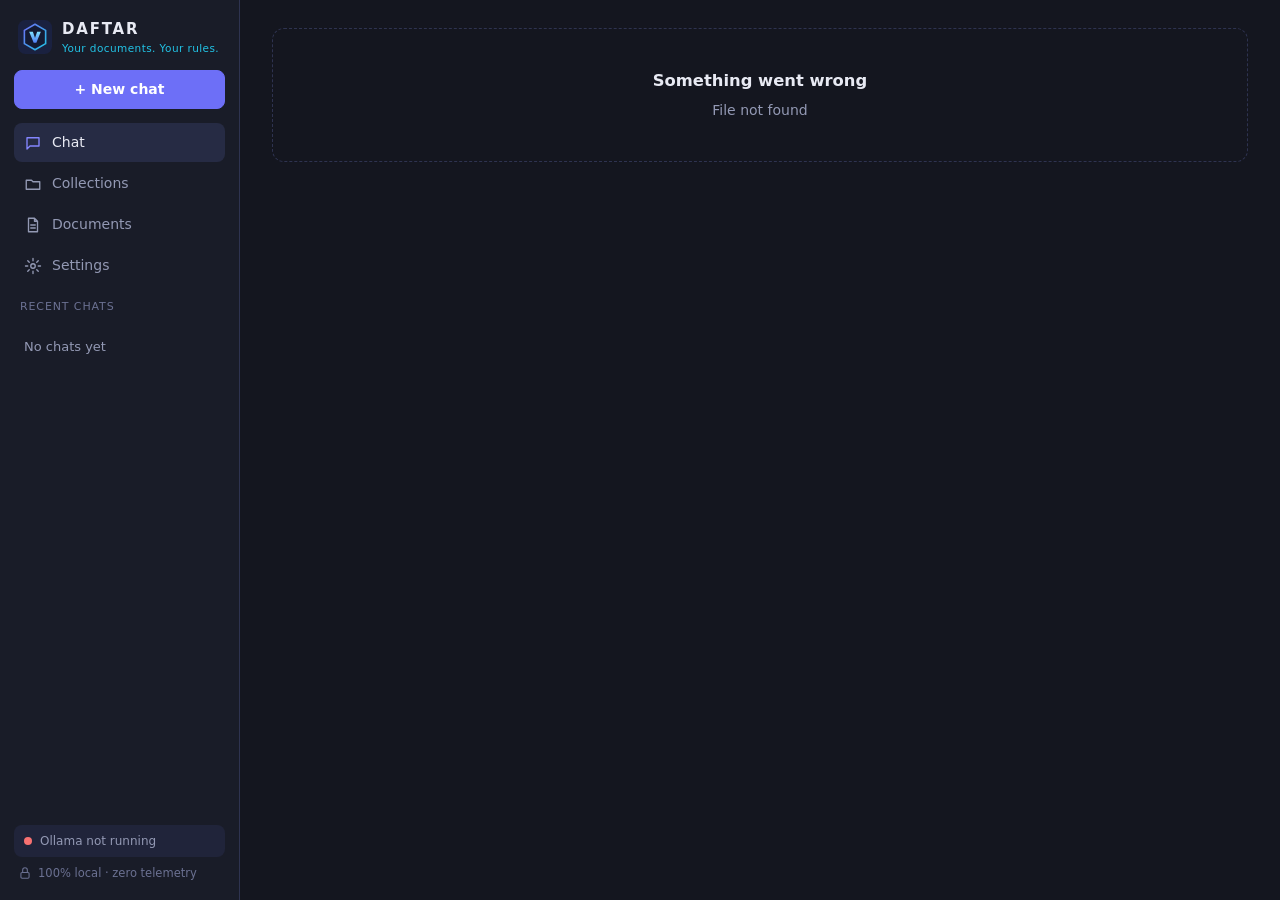
==== daftar/static/index.html @ f5527753 "Daftar: private offline document chat (local RAG over Ollama) FastAPI on loopback + vanilla-JS UI in" ====
<!doctype html>
<html lang="en">
<head>
  <meta charset="utf-8">
  <meta name="viewport" content="width=device-width, initial-scale=1">
  <title>Daftar</title>
  <link rel="icon" href="logo.svg">
  <link rel="stylesheet" href="app.css">
</head>
<body>
<div class="app">
  <aside class="side">
    <div class="brand">
      <img src="logo.svg" alt="" width="34" height="34">
      <div><div class="brand-name">DAFTAR</div><div class="brand-tag">Your documents. Your rules.</div></div>
    </div>
    <button class="btn primary block" id="newChat">+ New chat</button>
    <nav class="nav">
      <button data-view="chat"><svg viewBox="0 0 24 24"><path d="M4 5h16v11H8l-4 4z"/></svg>Chat</button>
      <button data-view="collections"><svg viewBox="0 0 24 24"><path d="M3 7h7l2 2h9v10H3z"/></svg>Collections</button>
      <button data-view="documents"><svg viewBox="0 0 24 24"><path d="M6 3h8l4 4v14H6zM14 3v4h4M9 12h6M9 16h6"/></svg>Documents</button>
      <button data-view="settings"><svg viewBox="0 0 24 24"><circle cx="12" cy="12" r="3"/><path d="M12 2v3M12 19v3M2 12h3M19 12h3M5 5l2 2M17 17l2 2M5 19l2-2M17 7l2-2"/></svg>Settings</button>
    </nav>
    <div class="side-label">Recent chats</div>
    <div class="chat-list" id="chatList"></div>
    <div class="side-foot">
      <div id="statusPill" class="pill">Checking Ollama…</div>
      <div class="privacy"><svg viewBox="0 0 24 24"><rect x="5" y="11" width="14" height="10" rx="2"/><path d="M8 11V7a4 4 0 0 1 8 0v4"/></svg>100% local · zero telemetry</div>
    </div>
  </aside>
  <main id="main"></main>
</div>
<div id="modal" class="modal" hidden><div class="modal-box" id="modalBox"></div></div>
<div id="toast" class="toast" hidden></div>
<input type="file" id="filePick" multiple accept=".pdf,.docx,.txt,.md,.csv" hidden>
<script src="app.js"></script>
</body>
</html>
---- daftar/static/app.css ----
:root {
  --bg: #14161f; --panel: #191c28; --card: #20243a; --card-2: #262b44; --line: #2e3350;
  --text: #e8eaf3; --muted: #9399b4; --faint: #6b7192;
  --accent: #6d6ff7; --accent-hi: #8486ff; --cyan: #22c3e6;
  --ok: #34d399; --warn: #fbbf24; --err: #f87171;
  --radius: 12px;
  color-scheme: dark;
}
* { box-sizing: border-box; }
html, body { height: 100%; margin: 0; }
body { background: var(--bg); color: var(--text); font: 14px/1.5 system-ui, -apple-system, "Segoe UI", Roboto, Ubuntu, sans-serif; }
button, input, select, textarea { font: inherit; color: inherit; }
svg { width: 18px; height: 18px; fill: none; stroke: currentColor; stroke-width: 1.8; stroke-linecap: round; stroke-linejoin: round; flex: none; }
[hidden] { display: none !important; }
a { color: var(--cyan); }

.app { display: grid; grid-template-columns: 240px 1fr; height: 100vh; }

/* sidebar */
.side { background: var(--panel); border-right: 1px solid var(--line); display: flex; flex-direction: column; padding: 18px 14px; gap: 14px; min-height: 0; }
.brand { display: flex; align-items: center; gap: 10px; padding: 0 4px; }
.brand-name { font-weight: 800; letter-spacing: .12em; font-size: 15px; }
.brand-tag { font-size: 10.5px; color: var(--cyan); letter-spacing: .04em; }
.nav { display: flex; flex-direction: column; gap: 2px; }
.nav button { display: flex; align-items: center; gap: 10px; padding: 9px 10px; border: 0; background: none; border-radius: 8px; color: var(--muted); cursor: pointer; text-align: left; }
.nav button:hover { background: var(--card); color: var(--text); }
.nav button.on { background: var(--card-2); color: var(--text); }
.nav button.on svg { color: var(--accent-hi); }
.side-label { font-size: 11px; text-transform: uppercase; letter-spacing: .08em; color: var(--faint); padding: 0 6px; }
.chat-list { flex: 1; overflow-y: auto; display: flex; flex-direction: column; gap: 2px; min-height: 0; }
.chat-item { display: flex; align-items: center; gap: 6px; padding: 7px 10px; border-radius: 8px; color: var(--muted); cursor: pointer; font-size: 13px; }
.chat-item span { flex: 1; overflow: hidden; white-space: nowrap; text-overflow: ellipsis; }
.chat-item:hover, .chat-item.on { background: var(--card); color: var(--text); }
.chat-item .x { visibility: hidden; border: 0; background: none; color: var(--faint); cursor: pointer; padding: 0 2px; }
.chat-item:hover .x { visibility: visible; }
.side-foot { display: flex; flex-direction: column; gap: 8px; }
.privacy { display: flex; align-items: center; gap: 6px; font-size: 11.5px; color: var(--faint); padding: 0 4px; }
.privacy svg { width: 14px; height: 14px; }
.pill { font-size: 12px; padding: 7px 10px; border-radius: 8px; background: var(--card); color: var(--muted); display: flex; align-items: center; gap: 8px; }
.dot { width: 8px; height: 8px; border-radius: 50%; background: var(--faint); flex: none; }
.dot.ok { background: var(--ok); } .dot.warn { background: var(--warn); } .dot.err { background: var(--err); }

/* main */
main { overflow-y: auto; min-width: 0; }
.page { padding: 28px 32px 40px; max-width: 1200px; }
.head { display: flex; align-items: flex-start; justify-content: space-between; gap: 16px; margin-bottom: 22px; flex-wrap: wrap; }
.head h1 { margin: 0; font-size: 22px; }
.head p { margin: 2px 0 0; color: var(--muted); }
.head .actions { display: flex; gap: 8px; align-items: center; flex-wrap: wrap; }

.btn { border: 1px solid var(--line); background: var(--card); padding: 8px 14px; border-radius: 8px; cursor: pointer; display: inline-flex; align-items: center; gap: 6px; white-space: nowrap; }
a.btn { text-decoration: none; color: var(--text); }
.btn:hover { border-color: var(--accent); }
.btn.primary { background: var(--accent); border-color: var(--accent); color: #fff; font-weight: 600; }
.btn.primary:hover { background: var(--accent-hi); }
.btn.danger:hover { border-color: var(--err); color: var(--err); }
.btn.small { padding: 4px 10px; font-size: 12.5px; }
.btn.block { width: 100%; justify-content: center; }
.btn:disabled { opacity: .5; cursor: default; }

.stats { display: grid; grid-template-columns: repeat(auto-fit, minmax(170px, 1fr)); gap: 12px; margin-bottom: 22px; }
.stat { background: var(--card); border: 1px solid var(--line); border-radius: var(--radius); padding: 14px 16px; }
.stat .k { font-size: 12px; color: var(--muted); }
.stat .v { font-size: 24px; font-weight: 700; margin-top: 2px; }

.grid { display: grid; grid-template-columns: repeat(auto-fill, minmax(260px, 1fr)); gap: 14px; }
.card { background: var(--card); border: 1px solid var(--line); border-radius: var(--radius); padding: 16px; display: flex; flex-direction: column; gap: 10px; min-width: 0; }
.card.click { cursor: pointer; } .card.click:hover { border-color: var(--accent); }
.card-top { display: flex; align-items: center; gap: 10px; min-width: 0; }
.icon-box { width: 36px; height: 36px; border-radius: 9px; background: var(--card-2); display: grid; place-items: center; color: var(--accent-hi); flex: none; font-size: 10px; font-weight: 800; letter-spacing: .04em; }
.card h3 { margin: 0; font-size: 15px; overflow: hidden; text-overflow: ellipsis; white-space: nowrap; }
.card .sub { color: var(--muted); font-size: 12.5px; }
.meta { display: flex; gap: 14px; color: var(--muted); font-size: 12.5px; flex-wrap: wrap; }
.meta b { color: var(--text); font-weight: 600; }
.card .row { display: flex; gap: 6px; flex-wrap: wrap; margin-top: auto; }
.badge { font-size: 11px; padding: 2px 8px; border-radius: 99px; background: var(--card-2); color: var(--muted); }
.badge.ok { color: var(--ok); } .badge.warn { color: var(--warn); } .badge.err { color: var(--err); }
.empty { border: 1px dashed var(--line); border-radius: var(--radius); padding: 40px 20px; text-align: center; color: var(--muted); }
.empty h3 { color: var(--text); margin: 0 0 6px; }

.drop { border: 1.5px dashed var(--line); border-radius: var(--radius); padding: 22px; text-align: center; color: var(--muted); margin-bottom: 22px; cursor: pointer; }
.drop.over, .drop:hover { border-color: var(--accent); color: var(--text); background: rgba(109,111,247,.06); }

.field { display: flex; flex-direction: column; gap: 5px; margin-bottom: 14px; }
.field label { font-size: 12.5px; color: var(--muted); }
.field .hint { font-size: 12px; color: var(--faint); }
input[type=text], input[type=number], select, textarea { background: var(--bg); border: 1px solid var(--line); border-radius: 8px; padding: 8px 10px; outline: none; }
input:focus, select:focus, textarea:focus { border-color: var(--accent); }
select { cursor: pointer; }

.panel { background: var(--card); border: 1px solid var(--line); border-radius: var(--radius); padding: 18px 20px; margin-bottom: 16px; }
.panel h2 { margin: 0 0 12px; font-size: 13px; text-transform: uppercase; letter-spacing: .08em; color: var(--accent-hi); }
.panel ul { margin: 0; padding-left: 18px; color: var(--muted); }
.panel li b { color: var(--text); }
.cols { display: grid; grid-template-columns: repeat(auto-fit, minmax(300px, 1fr)); gap: 16px; }
pre.cmd { background: var(--bg); border: 1px solid var(--line); border-radius: 8px; padding: 10px 12px; overflow-x: auto; font-size: 12.5px; margin: 8px 0 0; }

/* chat */
.chat { display: flex; flex-direction: column; height: 100vh; }
.chat-head { display: flex; align-items: center; gap: 12px; padding: 14px 24px; border-bottom: 1px solid var(--line); flex-wrap: wrap; }
.chat-head h2 { margin: 0; font-size: 16px; flex: 1; min-width: 120px; overflow: hidden; text-overflow: ellipsis; white-space: nowrap; }
.msgs { flex: 1; overflow-y: auto; padding: 24px; display: flex; flex-direction: column; gap: 18px; }
.msg { max-width: 820px; width: 100%; margin: 0 auto; display: flex; flex-direction: column; }
.msg.user .bubble { align-self: flex-end; background: var(--accent); color: #fff; border-radius: 14px 14px 4px 14px; padding: 10px 14px; max-width: 80%; white-space: pre-wrap; }
.msg.assistant .bubble { background: var(--card); border: 1px solid var(--line); border-radius: 4px 14px 14px 14px; padding: 14px 16px; }
.bubble p { margin: 0 0 10px; } .bubble p:last-child { margin-bottom: 0; }
.bubble ul, .bubble ol { margin: 0 0 10px; padding-left: 20px; }
.bubble h4 { margin: 12px 0 6px; }
.bubble pre { background: var(--bg); padding: 10px; border-radius: 8px; overflow-x: auto; }
.bubble code { background: var(--bg); padding: 1px 5px; border-radius: 4px; font-size: 12.5px; }
.cite { border: 0; background: rgba(34,195,230,.15); color: var(--cyan); font-size: 11px; font-weight: 700; border-radius: 5px; padding: 0 5px; margin: 0 1px; cursor: pointer; vertical-align: 1px; }
.msg-foot { display: flex; gap: 8px; align-items: center; margin-top: 8px; color: var(--faint); font-size: 12px; flex-wrap: wrap; }
.sources { margin-top: 8px; display: flex; flex-direction: column; gap: 6px; }
.src { background: var(--panel); border: 1px solid var(--line); border-radius: 8px; padding: 8px 10px; font-size: 12.5px; }
.src summary { cursor: pointer; color: var(--muted); list-style: none; display: flex; gap: 8px; align-items: center; }
.src summary::-webkit-details-marker { display: none; }
.src summary .n { color: var(--cyan); font-weight: 700; }
.src.flash { border-color: var(--cyan); }
.src .snip { margin-top: 8px; color: var(--muted); white-space: pre-wrap; max-height: 220px; overflow-y: auto; }
.cursor::after { content: "▍"; color: var(--accent-hi); animation: blink 1s steps(2) infinite; }
@keyframes blink { 50% { opacity: 0; } }
.err-text { color: var(--err); }

.composer { padding: 14px 24px 20px; border-top: 1px solid var(--line); }
.composer form { max-width: 820px; margin: 0 auto; display: flex; gap: 10px; align-items: flex-end; background: var(--card); border: 1px solid var(--line); border-radius: 14px; padding: 8px 8px 8px 14px; }
.composer form:focus-within { border-color: var(--accent); }
.composer textarea { flex: 1; resize: none; border: 0; background: none; padding: 6px 0; max-height: 200px; }
.composer .note { max-width: 820px; margin: 6px auto 0; font-size: 11.5px; color: var(--faint); text-align: center; }
.suggest { display: flex; gap: 8px; flex-wrap: wrap; justify-content: center; margin-top: 16px; }
.hero { margin: auto; text-align: center; max-width: 560px; color: var(--muted); }
.hero img { width: 56px; height: 56px; }
.hero h2 { color: var(--text); margin: 12px 0 6px; }

/* modal + toast */
.modal { position: fixed; inset: 0; background: rgba(5,6,12,.6); display: grid; place-items: center; z-index: 10; padding: 16px; }
.modal-box { background: var(--panel); border: 1px solid var(--line); border-radius: 14px; padding: 22px; width: min(520px, 100%); max-height: 85vh; overflow-y: auto; }
.modal-box.wide { width: min(820px, 100%); }
.modal-box h2 { margin: 0 0 14px; font-size: 18px; }
.modal-actions { display: flex; justify-content: flex-end; gap: 8px; margin-top: 18px; }
.toast { position: fixed; bottom: 20px; right: 20px; background: var(--card-2); border: 1px solid var(--line); padding: 10px 16px; border-radius: 10px; z-index: 20; max-width: 420px; }
.toast.err { border-color: var(--err); }

@media (max-width: 760px) {
  .app { grid-template-columns: 1fr; grid-template-rows: auto 1fr; height: auto; min-height: 100vh; }
  .side { border-right: 0; border-bottom: 1px solid var(--line); }
  .chat-list, .side-label { display: none; }
  .nav { flex-direction: row; flex-wrap: wrap; }
  .page { padding: 20px 16px; }
  .chat { height: auto; min-height: 70vh; }
}
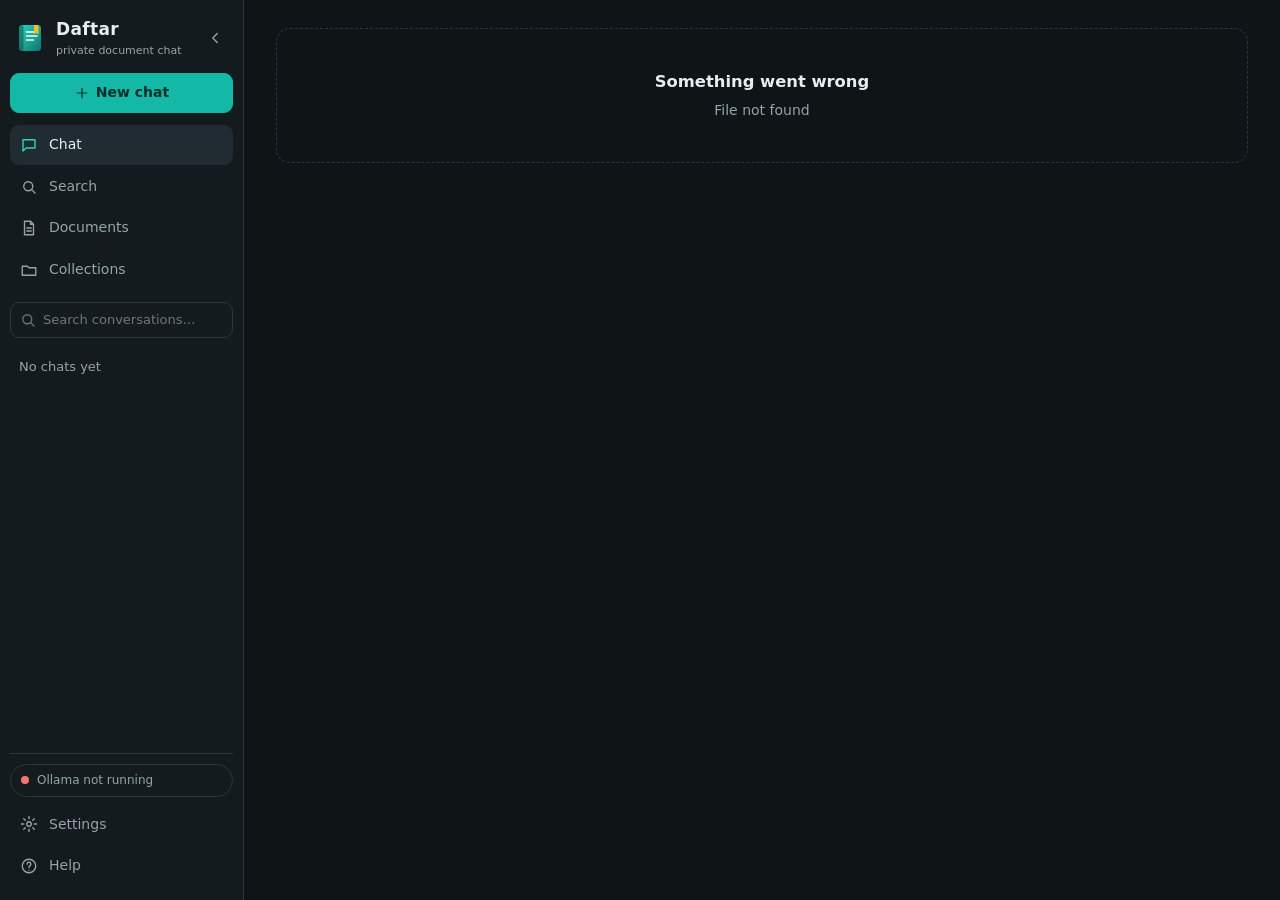
==== commit 50dd4cc4: "Rebrand to Daftar and reach feature parity with the reference product Independent rebuild of the pub" ====
--- a/daftar/static/index.html
+++ b/daftar/static/index.html
@@ -1,5 +1,5 @@
 <!doctype html>
-<html lang="en">
+<html lang="en" data-theme="dark">
 <head>
   <meta charset="utf-8">
   <meta name="viewport" content="width=device-width, initial-scale=1">
@@ -8,31 +8,35 @@
   <link rel="stylesheet" href="app.css">
 </head>
 <body>
-<div class="app">
+<div class="app" id="app">
   <aside class="side">
     <div class="brand">
-      <img src="logo.svg" alt="" width="34" height="34">
-      <div><div class="brand-name">DAFTAR</div><div class="brand-tag">Your documents. Your rules.</div></div>
+      <img src="logo.svg" alt="" width="32" height="32">
+      <div class="brand-text"><div class="brand-name">Daftar</div><div class="brand-tag">private document chat</div></div>
+      <button class="icon-btn collapse" id="collapse" title="Collapse sidebar"><svg viewBox="0 0 24 24"><path d="M15 6l-6 6 6 6"/></svg></button>
     </div>
-    <button class="btn primary block" id="newChat">+ New chat</button>
+    <button class="btn primary block" id="newChat" title="New chat"><svg viewBox="0 0 24 24"><path d="M12 5v14M5 12h14"/></svg><span>New chat</span></button>
     <nav class="nav">
-      <button data-view="chat"><svg viewBox="0 0 24 24"><path d="M4 5h16v11H8l-4 4z"/></svg>Chat</button>
-      <button data-view="collections"><svg viewBox="0 0 24 24"><path d="M3 7h7l2 2h9v10H3z"/></svg>Collections</button>
-      <button data-view="documents"><svg viewBox="0 0 24 24"><path d="M6 3h8l4 4v14H6zM14 3v4h4M9 12h6M9 16h6"/></svg>Documents</button>
-      <button data-view="settings"><svg viewBox="0 0 24 24"><circle cx="12" cy="12" r="3"/><path d="M12 2v3M12 19v3M2 12h3M19 12h3M5 5l2 2M17 17l2 2M5 19l2-2M17 7l2-2"/></svg>Settings</button>
+      <button data-view="chat" title="Chat"><svg viewBox="0 0 24 24"><path d="M4 5h16v11H8l-4 4z"/></svg><span>Chat</span></button>
+      <button data-view="search" title="Search"><svg viewBox="0 0 24 24"><circle cx="11" cy="11" r="6"/><path d="M20 20l-4.5-4.5"/></svg><span>Search</span></button>
+      <button data-view="documents" title="Documents"><svg viewBox="0 0 24 24"><path d="M6 3h8l4 4v14H6zM14 3v4h4M9 12h6M9 16h6"/></svg><span>Documents</span></button>
+      <button data-view="collections" title="Collections"><svg viewBox="0 0 24 24"><path d="M3 7h7l2 2h9v10H3z"/></svg><span>Collections</span></button>
     </nav>
-    <div class="side-label">Recent chats</div>
+    <div class="chat-search"><svg viewBox="0 0 24 24"><circle cx="11" cy="11" r="6"/><path d="M20 20l-4.5-4.5"/></svg><input id="chatSearch" type="search" placeholder="Search conversations…"></div>
     <div class="chat-list" id="chatList"></div>
     <div class="side-foot">
-      <div id="statusPill" class="pill">Checking Ollama…</div>
-      <div class="privacy"><svg viewBox="0 0 24 24"><rect x="5" y="11" width="14" height="10" rx="2"/><path d="M8 11V7a4 4 0 0 1 8 0v4"/></svg>100% local · zero telemetry</div>
+      <div id="statusPill" class="pill" title="">Checking Ollama…</div>
+      <nav class="nav">
+        <button data-view="settings" title="Settings"><svg viewBox="0 0 24 24"><circle cx="12" cy="12" r="3"/><path d="M12 2v3M12 19v3M2 12h3M19 12h3M5 5l2 2M17 17l2 2M5 19l2-2M17 7l2-2"/></svg><span>Settings</span></button>
+        <button data-view="help" title="Help"><svg viewBox="0 0 24 24"><circle cx="12" cy="12" r="9"/><path d="M9.5 9.5a2.5 2.5 0 1 1 3.5 2.3c-.6.3-1 .9-1 1.6V14M12 17.5v.01"/></svg><span>Help</span></button>
+      </nav>
     </div>
   </aside>
   <main id="main"></main>
 </div>
-<div id="modal" class="modal" hidden><div class="modal-box" id="modalBox"></div></div>
+<div id="modal" class="modal" hidden><div class="modal-box" id="modalBox" role="dialog" aria-modal="true"></div></div>
 <div id="toast" class="toast" hidden></div>
-<input type="file" id="filePick" multiple accept=".pdf,.docx,.txt,.md,.csv" hidden>
+<input type="file" id="filePick" multiple accept=".pdf,.docx,.txt,.md,.markdown,.csv" hidden>
 <script src="app.js"></script>
 </body>
 </html>
--- a/daftar/static/app.css
+++ b/daftar/static/app.css
@@ -1,150 +1,228 @@
-:root {
-  --bg: #14161f; --panel: #191c28; --card: #20243a; --card-2: #262b44; --line: #2e3350;
-  --text: #e8eaf3; --muted: #9399b4; --faint: #6b7192;
-  --accent: #6d6ff7; --accent-hi: #8486ff; --cyan: #22c3e6;
+:root, [data-theme="dark"] {
+  --bg: #0f1417; --panel: #141b1f; --card: #1a2328; --card-2: #212c32; --line: #2a373e;
+  --text: #e6eef0; --muted: #93a5ab; --faint: #64777e;
+  --accent: #14b8a6; --accent-hi: #2dd4bf; --accent-ink: #042f2b; --gold: #fbbf24;
   --ok: #34d399; --warn: #fbbf24; --err: #f87171;
-  --radius: 12px;
+  --user: #115e59; --user-ink: #ecfdf5;
+  --shadow: 0 10px 30px rgba(0,0,0,.35);
   color-scheme: dark;
+}
+[data-theme="light"] {
+  --bg: #f4f7f7; --panel: #ffffff; --card: #ffffff; --card-2: #eef3f3; --line: #d9e3e3;
+  --text: #13201f; --muted: #52666a; --faint: #7d8f92;
+  --accent: #0f766e; --accent-hi: #0d9488; --accent-ink: #ffffff; --gold: #b45309;
+  --ok: #059669; --warn: #b45309; --err: #dc2626;
+  --user: #0f766e; --user-ink: #ffffff;
+  --shadow: 0 10px 30px rgba(15,40,40,.12);
+  color-scheme: light;
 }
 * { box-sizing: border-box; }
 html, body { height: 100%; margin: 0; }
-body { background: var(--bg); color: var(--text); font: 14px/1.5 system-ui, -apple-system, "Segoe UI", Roboto, Ubuntu, sans-serif; }
+body { background: var(--bg); color: var(--text); font: 14px/1.55 system-ui, -apple-system, "Segoe UI", Roboto, Ubuntu, "Noto Sans", sans-serif; }
 button, input, select, textarea { font: inherit; color: inherit; }
 svg { width: 18px; height: 18px; fill: none; stroke: currentColor; stroke-width: 1.8; stroke-linecap: round; stroke-linejoin: round; flex: none; }
 [hidden] { display: none !important; }
-a { color: var(--cyan); }
-
-.app { display: grid; grid-template-columns: 240px 1fr; height: 100vh; }
-
-/* sidebar */
-.side { background: var(--panel); border-right: 1px solid var(--line); display: flex; flex-direction: column; padding: 18px 14px; gap: 14px; min-height: 0; }
-.brand { display: flex; align-items: center; gap: 10px; padding: 0 4px; }
-.brand-name { font-weight: 800; letter-spacing: .12em; font-size: 15px; }
-.brand-tag { font-size: 10.5px; color: var(--cyan); letter-spacing: .04em; }
+a { color: var(--accent-hi); }
+kbd { font: 11px ui-monospace, monospace; background: var(--card-2); border: 1px solid var(--line); border-radius: 4px; padding: 1px 5px; }
+
+.app { display: grid; grid-template-columns: 244px 1fr; height: 100vh; transition: grid-template-columns .15s; }
+.app.collapsed { grid-template-columns: 64px 1fr; }
+
+/* ---------- sidebar ---------- */
+.side { background: var(--panel); border-right: 1px solid var(--line); display: flex; flex-direction: column; padding: 14px 10px; gap: 12px; min-height: 0; overflow: hidden; }
+.brand { display: flex; align-items: center; gap: 10px; padding: 2px 4px; }
+.brand-name { font-weight: 800; font-size: 17px; letter-spacing: .02em; }
+.brand-tag { font-size: 11px; color: var(--muted); }
+.brand-text { flex: 1; min-width: 0; }
+.icon-btn { border: 0; background: none; color: var(--muted); cursor: pointer; padding: 5px; border-radius: 7px; display: inline-grid; place-items: center; }
+.icon-btn:hover { background: var(--card-2); color: var(--text); }
 .nav { display: flex; flex-direction: column; gap: 2px; }
-.nav button { display: flex; align-items: center; gap: 10px; padding: 9px 10px; border: 0; background: none; border-radius: 8px; color: var(--muted); cursor: pointer; text-align: left; }
+.nav button { display: flex; align-items: center; gap: 11px; padding: 9px 10px; border: 0; background: none; border-radius: 9px; color: var(--muted); cursor: pointer; text-align: left; white-space: nowrap; }
 .nav button:hover { background: var(--card); color: var(--text); }
 .nav button.on { background: var(--card-2); color: var(--text); }
 .nav button.on svg { color: var(--accent-hi); }
-.side-label { font-size: 11px; text-transform: uppercase; letter-spacing: .08em; color: var(--faint); padding: 0 6px; }
+.chat-search { display: flex; align-items: center; gap: 6px; border: 1px solid var(--line); border-radius: 9px; padding: 0 8px; color: var(--faint); }
+.chat-search input[type=search] { border: 0; background: none; padding: 7px 0; width: 100%; outline: none; font-size: 13px; }
 .chat-list { flex: 1; overflow-y: auto; display: flex; flex-direction: column; gap: 2px; min-height: 0; }
-.chat-item { display: flex; align-items: center; gap: 6px; padding: 7px 10px; border-radius: 8px; color: var(--muted); cursor: pointer; font-size: 13px; }
-.chat-item span { flex: 1; overflow: hidden; white-space: nowrap; text-overflow: ellipsis; }
+.chat-item { display: flex; align-items: center; gap: 8px; padding: 7px 9px; border-radius: 9px; color: var(--muted); cursor: pointer; font-size: 13px; }
+.chat-item .t { flex: 1; min-width: 0; }
+.chat-item .t div { overflow: hidden; white-space: nowrap; text-overflow: ellipsis; }
+.chat-item .t small { color: var(--faint); font-size: 11px; }
 .chat-item:hover, .chat-item.on { background: var(--card); color: var(--text); }
-.chat-item .x { visibility: hidden; border: 0; background: none; color: var(--faint); cursor: pointer; padding: 0 2px; }
+.chat-item.on .t div { color: var(--accent-hi); }
+.chat-item .x { visibility: hidden; }
 .chat-item:hover .x { visibility: visible; }
-.side-foot { display: flex; flex-direction: column; gap: 8px; }
-.privacy { display: flex; align-items: center; gap: 6px; font-size: 11.5px; color: var(--faint); padding: 0 4px; }
-.privacy svg { width: 14px; height: 14px; }
-.pill { font-size: 12px; padding: 7px 10px; border-radius: 8px; background: var(--card); color: var(--muted); display: flex; align-items: center; gap: 8px; }
+.side-foot { display: flex; flex-direction: column; gap: 8px; border-top: 1px solid var(--line); padding-top: 10px; }
+.pill { font-size: 12px; padding: 6px 10px; border-radius: 99px; border: 1px solid var(--line); color: var(--muted); display: flex; align-items: center; gap: 8px; white-space: nowrap; overflow: hidden; }
 .dot { width: 8px; height: 8px; border-radius: 50%; background: var(--faint); flex: none; }
 .dot.ok { background: var(--ok); } .dot.warn { background: var(--warn); } .dot.err { background: var(--err); }
-
-/* main */
+.app.collapsed .brand-text, .app.collapsed .nav span, .app.collapsed #newChat span, .app.collapsed .chat-search,
+.app.collapsed .chat-list, .app.collapsed .pill span:not(.dot) { display: none; }
+.app.collapsed .collapse svg { transform: rotate(180deg); }
+.app.collapsed .brand { flex-direction: column; }
+.app.collapsed .pill { justify-content: center; padding: 8px; }
+
+/* ---------- layout ---------- */
 main { overflow-y: auto; min-width: 0; }
-.page { padding: 28px 32px 40px; max-width: 1200px; }
+.page { padding: 28px 32px 48px; max-width: 1200px; }
 .head { display: flex; align-items: flex-start; justify-content: space-between; gap: 16px; margin-bottom: 22px; flex-wrap: wrap; }
-.head h1 { margin: 0; font-size: 22px; }
+.head h1 { margin: 0; font-size: 26px; letter-spacing: -.01em; }
 .head p { margin: 2px 0 0; color: var(--muted); }
-.head .actions { display: flex; gap: 8px; align-items: center; flex-wrap: wrap; }
-
-.btn { border: 1px solid var(--line); background: var(--card); padding: 8px 14px; border-radius: 8px; cursor: pointer; display: inline-flex; align-items: center; gap: 6px; white-space: nowrap; }
-a.btn { text-decoration: none; color: var(--text); }
+.actions { display: flex; gap: 8px; align-items: center; flex-wrap: wrap; }
+
+.btn { border: 1px solid var(--line); background: var(--card); padding: 8px 14px; border-radius: 9px; cursor: pointer; display: inline-flex; align-items: center; gap: 6px; white-space: nowrap; text-decoration: none; color: var(--text); }
 .btn:hover { border-color: var(--accent); }
-.btn.primary { background: var(--accent); border-color: var(--accent); color: #fff; font-weight: 600; }
+.btn.primary { background: var(--accent); border-color: var(--accent); color: var(--accent-ink); font-weight: 650; }
 .btn.primary:hover { background: var(--accent-hi); }
+.btn.ghost { background: none; border-color: transparent; color: var(--muted); }
+.btn.ghost:hover { color: var(--text); background: var(--card-2); }
 .btn.danger:hover { border-color: var(--err); color: var(--err); }
 .btn.small { padding: 4px 10px; font-size: 12.5px; }
 .btn.block { width: 100%; justify-content: center; }
 .btn:disabled { opacity: .5; cursor: default; }
-
-.stats { display: grid; grid-template-columns: repeat(auto-fit, minmax(170px, 1fr)); gap: 12px; margin-bottom: 22px; }
-.stat { background: var(--card); border: 1px solid var(--line); border-radius: var(--radius); padding: 14px 16px; }
-.stat .k { font-size: 12px; color: var(--muted); }
-.stat .v { font-size: 24px; font-weight: 700; margin-top: 2px; }
-
-.grid { display: grid; grid-template-columns: repeat(auto-fill, minmax(260px, 1fr)); gap: 14px; }
-.card { background: var(--card); border: 1px solid var(--line); border-radius: var(--radius); padding: 16px; display: flex; flex-direction: column; gap: 10px; min-width: 0; }
-.card.click { cursor: pointer; } .card.click:hover { border-color: var(--accent); }
-.card-top { display: flex; align-items: center; gap: 10px; min-width: 0; }
-.icon-box { width: 36px; height: 36px; border-radius: 9px; background: var(--card-2); display: grid; place-items: center; color: var(--accent-hi); flex: none; font-size: 10px; font-weight: 800; letter-spacing: .04em; }
+.btn svg { width: 16px; height: 16px; }
+
+.band { display: grid; grid-template-columns: repeat(auto-fit, minmax(160px, 1fr)); background: var(--card); border: 1px solid var(--line); border-radius: 14px; margin-bottom: 22px; }
+.band > div { padding: 16px 18px; text-align: center; }
+.band > div + div { border-left: 1px solid var(--line); }
+.band .k { font-size: 12.5px; color: var(--muted); }
+.band .v { font-size: 26px; font-weight: 750; margin-top: 2px; }
+
+.grid { display: grid; grid-template-columns: repeat(auto-fill, minmax(280px, 1fr)); gap: 14px; }
+.card { background: var(--card); border: 1px solid var(--line); border-radius: 14px; padding: 16px; display: flex; flex-direction: column; gap: 10px; min-width: 0; }
+.card-top { display: flex; align-items: center; gap: 12px; min-width: 0; }
+.icon-box { width: 40px; height: 40px; border-radius: 10px; background: var(--card-2); display: grid; place-items: center; color: var(--accent-hi); flex: none; }
 .card h3 { margin: 0; font-size: 15px; overflow: hidden; text-overflow: ellipsis; white-space: nowrap; }
-.card .sub { color: var(--muted); font-size: 12.5px; }
-.meta { display: flex; gap: 14px; color: var(--muted); font-size: 12.5px; flex-wrap: wrap; }
-.meta b { color: var(--text); font-weight: 600; }
-.card .row { display: flex; gap: 6px; flex-wrap: wrap; margin-top: auto; }
-.badge { font-size: 11px; padding: 2px 8px; border-radius: 99px; background: var(--card-2); color: var(--muted); }
+.sub { color: var(--muted); font-size: 12.5px; }
+.facts { display: flex; flex-direction: column; gap: 4px; color: var(--muted); font-size: 12.5px; }
+.facts span { display: flex; align-items: center; gap: 7px; }
+.facts svg { width: 14px; height: 14px; }
+.row { display: flex; gap: 6px; flex-wrap: wrap; align-items: center; }
+.card .row.bottom { margin-top: auto; border-top: 1px solid var(--line); padding-top: 10px; }
+.tag { font-size: 10.5px; font-weight: 700; letter-spacing: .04em; padding: 2px 7px; border-radius: 5px; background: var(--card-2); color: var(--accent-hi); }
+.badge { font-size: 11px; padding: 2px 8px; border-radius: 99px; background: var(--card-2); color: var(--muted); white-space: nowrap; }
 .badge.ok { color: var(--ok); } .badge.warn { color: var(--warn); } .badge.err { color: var(--err); }
-.empty { border: 1px dashed var(--line); border-radius: var(--radius); padding: 40px 20px; text-align: center; color: var(--muted); }
+.meter { height: 6px; border-radius: 99px; background: var(--card-2); overflow: hidden; }
+.meter > i { display: block; height: 100%; background: var(--accent); border-radius: 99px; }
+.empty { border: 1px dashed var(--line); border-radius: 14px; padding: 40px 20px; text-align: center; color: var(--muted); }
 .empty h3 { color: var(--text); margin: 0 0 6px; }
 
-.drop { border: 1.5px dashed var(--line); border-radius: var(--radius); padding: 22px; text-align: center; color: var(--muted); margin-bottom: 22px; cursor: pointer; }
-.drop.over, .drop:hover { border-color: var(--accent); color: var(--text); background: rgba(109,111,247,.06); }
-
-.field { display: flex; flex-direction: column; gap: 5px; margin-bottom: 14px; }
-.field label { font-size: 12.5px; color: var(--muted); }
-.field .hint { font-size: 12px; color: var(--faint); }
-input[type=text], input[type=number], select, textarea { background: var(--bg); border: 1px solid var(--line); border-radius: 8px; padding: 8px 10px; outline: none; }
+.filters { display: flex; gap: 8px; flex-wrap: wrap; align-items: center; background: var(--card); border: 1px solid var(--line); border-radius: 99px; padding: 6px 8px; margin-bottom: 16px; }
+.filters select { border-radius: 99px; padding: 5px 10px; }
+.drop { border: 1.5px dashed var(--line); border-radius: 14px; padding: 22px; text-align: center; color: var(--muted); margin-bottom: 20px; cursor: pointer; }
+.drop.over, .drop:hover { border-color: var(--accent); color: var(--text); }
+
+.field { display: flex; flex-direction: column; gap: 5px; margin-bottom: 16px; }
+.field > label, .field .label { font-size: 13px; font-weight: 600; }
+.hint { font-size: 12px; color: var(--faint); }
+input[type=text], input[type=number], input[type=search], select, textarea { background: var(--bg); border: 1px solid var(--line); border-radius: 9px; padding: 8px 10px; outline: none; }
 input:focus, select:focus, textarea:focus { border-color: var(--accent); }
 select { cursor: pointer; }
-
-.panel { background: var(--card); border: 1px solid var(--line); border-radius: var(--radius); padding: 18px 20px; margin-bottom: 16px; }
-.panel h2 { margin: 0 0 12px; font-size: 13px; text-transform: uppercase; letter-spacing: .08em; color: var(--accent-hi); }
-.panel ul { margin: 0; padding-left: 18px; color: var(--muted); }
-.panel li b { color: var(--text); }
-.cols { display: grid; grid-template-columns: repeat(auto-fit, minmax(300px, 1fr)); gap: 16px; }
-pre.cmd { background: var(--bg); border: 1px solid var(--line); border-radius: 8px; padding: 10px 12px; overflow-x: auto; font-size: 12.5px; margin: 8px 0 0; }
-
-/* chat */
+input[type=range] { accent-color: var(--accent); width: 100%; }
+.range-labels { display: flex; justify-content: space-between; font-size: 11.5px; color: var(--faint); }
+.switch { display: flex; align-items: flex-start; gap: 12px; cursor: pointer; margin-bottom: 16px; }
+.switch input { appearance: none; width: 38px; height: 22px; border-radius: 99px; background: var(--card-2); border: 1px solid var(--line); position: relative; cursor: pointer; flex: none; margin: 0; }
+.switch input::after { content: ""; position: absolute; top: 2px; left: 2px; width: 16px; height: 16px; border-radius: 50%; background: var(--muted); transition: left .12s; }
+.switch input:checked { background: var(--accent); border-color: var(--accent); }
+.switch input:checked::after { left: 18px; background: var(--accent-ink); }
+.checks { display: flex; flex-direction: column; gap: 6px; max-height: 220px; overflow-y: auto; border: 1px solid var(--line); border-radius: 9px; padding: 8px 10px; }
+.checks label { display: flex; gap: 8px; align-items: center; cursor: pointer; }
+.checks input { accent-color: var(--accent); }
+
+.panel { background: var(--card); border: 1px solid var(--line); border-radius: 14px; padding: 18px 20px; margin-bottom: 16px; }
+.panel h2 { margin: 0 0 14px; font-size: 12px; text-transform: uppercase; letter-spacing: .1em; color: var(--accent-hi); }
+.panel ul, .panel ol { margin: 0; padding-left: 20px; color: var(--muted); }
+.panel li { margin-bottom: 6px; } .panel li b { color: var(--text); }
+.cols { display: grid; grid-template-columns: repeat(auto-fit, minmax(330px, 1fr)); gap: 16px; align-items: start; }
+pre.code { background: var(--bg); border: 1px solid var(--line); border-radius: 9px; padding: 10px 12px; overflow: auto; font-size: 12px; margin: 8px 0 0; max-height: 320px; }
+.progress { margin-top: 8px; }
+.models { display: flex; flex-direction: column; gap: 4px; margin-top: 12px; font-size: 12.5px; }
+.models div { display: flex; justify-content: space-between; gap: 8px; color: var(--muted); border-bottom: 1px dashed var(--line); padding: 4px 0; }
+table.t { width: 100%; border-collapse: collapse; font-size: 13px; }
+table.t th { text-align: left; color: var(--muted); font-weight: 600; font-size: 12px; padding: 6px 8px; border-bottom: 1px solid var(--line); }
+table.t td { padding: 7px 8px; border-bottom: 1px solid var(--line); vertical-align: middle; }
+.tbl { overflow-x: auto; }
+
+/* ---------- chat ---------- */
 .chat { display: flex; flex-direction: column; height: 100vh; }
-.chat-head { display: flex; align-items: center; gap: 12px; padding: 14px 24px; border-bottom: 1px solid var(--line); flex-wrap: wrap; }
-.chat-head h2 { margin: 0; font-size: 16px; flex: 1; min-width: 120px; overflow: hidden; text-overflow: ellipsis; white-space: nowrap; }
-.msgs { flex: 1; overflow-y: auto; padding: 24px; display: flex; flex-direction: column; gap: 18px; }
-.msg { max-width: 820px; width: 100%; margin: 0 auto; display: flex; flex-direction: column; }
-.msg.user .bubble { align-self: flex-end; background: var(--accent); color: #fff; border-radius: 14px 14px 4px 14px; padding: 10px 14px; max-width: 80%; white-space: pre-wrap; }
-.msg.assistant .bubble { background: var(--card); border: 1px solid var(--line); border-radius: 4px 14px 14px 14px; padding: 14px 16px; }
+.chat-head { display: flex; align-items: center; gap: 12px; padding: 12px 24px; border-bottom: 1px solid var(--line); flex-wrap: wrap; background: var(--panel); }
+.chat-title { flex: 1; min-width: 160px; }
+.chat-title button { border: 0; background: none; padding: 0; cursor: pointer; font-size: 16px; font-weight: 700; text-align: left; max-width: 100%; overflow: hidden; text-overflow: ellipsis; white-space: nowrap; display: block; }
+.chat-title button:hover { color: var(--accent-hi); }
+.chat-title select { margin-top: 2px; border: 0; background: none; padding: 0; color: var(--muted); font-size: 12.5px; }
+.msgs { flex: 1; overflow-y: auto; padding: 24px; display: flex; flex-direction: column; gap: 22px; }
+.msg { max-width: 860px; width: 100%; margin: 0 auto; display: flex; gap: 12px; }
+.msg.user { flex-direction: row-reverse; }
+.avatar { width: 32px; height: 32px; border-radius: 50%; flex: none; display: grid; place-items: center; background: var(--card-2); color: var(--muted); }
+.avatar img { width: 26px; height: 26px; }
+.msg-body { min-width: 0; max-width: calc(100% - 44px); display: flex; flex-direction: column; }
+.msg.user .msg-body { align-items: flex-end; }
+.msg.user .bubble { background: var(--user); color: var(--user-ink); border-radius: 16px 4px 16px 16px; padding: 10px 14px; white-space: pre-wrap; }
+.msg.assistant .bubble { background: var(--card); border: 1px solid var(--line); border-radius: 4px 16px 16px 16px; padding: 14px 16px; }
 .bubble p { margin: 0 0 10px; } .bubble p:last-child { margin-bottom: 0; }
 .bubble ul, .bubble ol { margin: 0 0 10px; padding-left: 20px; }
 .bubble h4 { margin: 12px 0 6px; }
 .bubble pre { background: var(--bg); padding: 10px; border-radius: 8px; overflow-x: auto; }
 .bubble code { background: var(--bg); padding: 1px 5px; border-radius: 4px; font-size: 12.5px; }
-.cite { border: 0; background: rgba(34,195,230,.15); color: var(--cyan); font-size: 11px; font-weight: 700; border-radius: 5px; padding: 0 5px; margin: 0 1px; cursor: pointer; vertical-align: 1px; }
-.msg-foot { display: flex; gap: 8px; align-items: center; margin-top: 8px; color: var(--faint); font-size: 12px; flex-wrap: wrap; }
-.sources { margin-top: 8px; display: flex; flex-direction: column; gap: 6px; }
-.src { background: var(--panel); border: 1px solid var(--line); border-radius: 8px; padding: 8px 10px; font-size: 12.5px; }
-.src summary { cursor: pointer; color: var(--muted); list-style: none; display: flex; gap: 8px; align-items: center; }
-.src summary::-webkit-details-marker { display: none; }
-.src summary .n { color: var(--cyan); font-weight: 700; }
-.src.flash { border-color: var(--cyan); }
-.src .snip { margin-top: 8px; color: var(--muted); white-space: pre-wrap; max-height: 220px; overflow-y: auto; }
+.cite { border: 0; background: color-mix(in srgb, var(--accent) 22%, transparent); color: var(--accent-hi); font-size: 11px; font-weight: 700; border-radius: 5px; padding: 0 5px; margin: 0 1px; cursor: pointer; vertical-align: 1px; }
+.msg-tools { display: flex; gap: 2px; margin-top: 4px; opacity: 0; transition: opacity .1s; }
+.msg:hover .msg-tools, .msg-tools:focus-within { opacity: 1; }
+.msg-tools .icon-btn svg { width: 15px; height: 15px; }
+.edit-box { width: min(620px, 100%); display: flex; flex-direction: column; gap: 6px; }
+.edit-box textarea { min-height: 70px; resize: vertical; }
+.src-toggle { margin-top: 10px; border-top: 1px solid var(--line); padding-top: 8px; display: flex; gap: 8px; align-items: center; color: var(--muted); font-size: 12.5px; cursor: pointer; background: none; border-left: 0; border-right: 0; border-bottom: 0; width: 100%; text-align: left; }
+.sources { display: flex; flex-direction: column; gap: 8px; margin-top: 8px; }
+.src { background: var(--panel); border: 1px solid var(--line); border-radius: 10px; padding: 10px 12px; font-size: 12.5px; }
+.src.flash { border-color: var(--accent-hi); }
+.src-head { display: flex; gap: 8px; align-items: center; flex-wrap: wrap; }
+.src-head .n { color: var(--accent-hi); font-weight: 700; }
+.src-head .doc { border: 0; background: none; padding: 0; color: var(--accent-hi); font-weight: 600; cursor: pointer; }
+.src-head .doc:hover { text-decoration: underline; }
+.match { margin-left: auto; display: flex; align-items: center; gap: 6px; color: var(--muted); font-variant-numeric: tabular-nums; }
+.match .meter { width: 56px; }
+.src .snip { margin-top: 6px; color: var(--muted); white-space: pre-wrap; max-height: 9.5em; overflow: hidden; }
+.src.open .snip { max-height: none; }
+.src mark { background: color-mix(in srgb, var(--gold) 35%, transparent); color: inherit; border-radius: 3px; }
+.debug { margin-top: 8px; font-size: 12px; }
+.debug summary { cursor: pointer; color: var(--faint); }
 .cursor::after { content: "▍"; color: var(--accent-hi); animation: blink 1s steps(2) infinite; }
 @keyframes blink { 50% { opacity: 0; } }
 .err-text { color: var(--err); }
-
-.composer { padding: 14px 24px 20px; border-top: 1px solid var(--line); }
-.composer form { max-width: 820px; margin: 0 auto; display: flex; gap: 10px; align-items: flex-end; background: var(--card); border: 1px solid var(--line); border-radius: 14px; padding: 8px 8px 8px 14px; }
+.composer { padding: 12px 24px 16px; }
+.composer form { max-width: 860px; margin: 0 auto; display: flex; gap: 10px; align-items: flex-end; background: var(--card); border: 1px solid var(--line); border-radius: 14px; padding: 8px 8px 8px 14px; }
 .composer form:focus-within { border-color: var(--accent); }
-.composer textarea { flex: 1; resize: none; border: 0; background: none; padding: 6px 0; max-height: 200px; }
-.composer .note { max-width: 820px; margin: 6px auto 0; font-size: 11.5px; color: var(--faint); text-align: center; }
+.composer textarea { flex: 1; resize: none; border: 0; background: none; padding: 6px 0; max-height: 200px; outline: none; }
+.composer .note { max-width: 860px; margin: 6px auto 0; font-size: 11.5px; color: var(--faint); }
+.hero { margin: auto; text-align: center; max-width: 580px; color: var(--muted); }
+.hero img { width: 60px; height: 60px; }
+.hero h2 { color: var(--text); margin: 12px 0 6px; }
 .suggest { display: flex; gap: 8px; flex-wrap: wrap; justify-content: center; margin-top: 16px; }
-.hero { margin: auto; text-align: center; max-width: 560px; color: var(--muted); }
-.hero img { width: 56px; height: 56px; }
-.hero h2 { color: var(--text); margin: 12px 0 6px; }
-
-/* modal + toast */
-.modal { position: fixed; inset: 0; background: rgba(5,6,12,.6); display: grid; place-items: center; z-index: 10; padding: 16px; }
-.modal-box { background: var(--panel); border: 1px solid var(--line); border-radius: 14px; padding: 22px; width: min(520px, 100%); max-height: 85vh; overflow-y: auto; }
-.modal-box.wide { width: min(820px, 100%); }
-.modal-box h2 { margin: 0 0 14px; font-size: 18px; }
-.modal-actions { display: flex; justify-content: flex-end; gap: 8px; margin-top: 18px; }
-.toast { position: fixed; bottom: 20px; right: 20px; background: var(--card-2); border: 1px solid var(--line); padding: 10px 16px; border-radius: 10px; z-index: 20; max-width: 420px; }
+
+/* ---------- search ---------- */
+.searchbar { display: flex; gap: 8px; margin-bottom: 18px; flex-wrap: wrap; }
+.searchbar input { flex: 1; min-width: 220px; font-size: 15px; padding: 10px 14px; }
+
+/* ---------- modal + toast ---------- */
+.modal { position: fixed; inset: 0; background: rgba(4,8,10,.6); display: grid; place-items: center; z-index: 10; padding: 16px; }
+.modal-box { background: var(--panel); border: 1px solid var(--line); border-radius: 16px; padding: 22px; width: min(540px, 100%); max-height: 88vh; overflow-y: auto; box-shadow: var(--shadow); }
+.modal-box.wide { width: min(900px, 100%); }
+.modal-box h2 { margin: 0 0 4px; font-size: 19px; }
+.modal-head { display: flex; justify-content: space-between; gap: 12px; align-items: flex-start; margin-bottom: 14px; }
+.modal-actions { display: flex; justify-content: flex-end; gap: 8px; margin-top: 18px; flex-wrap: wrap; }
+.preview-text { background: var(--bg); border: 1px solid var(--line); border-radius: 10px; padding: 16px 18px; white-space: pre-wrap; max-height: 55vh; overflow-y: auto; font-size: 13.5px; line-height: 1.65; }
+.preview-text h5 { margin: 14px 0 6px; color: var(--faint); font-size: 11px; text-transform: uppercase; letter-spacing: .1em; border-top: 1px solid var(--line); padding-top: 10px; }
+.preview-text h5:first-child { margin-top: 0; border-top: 0; padding-top: 0; }
+.toast { position: fixed; bottom: 20px; right: 20px; background: var(--card-2); border: 1px solid var(--line); padding: 10px 16px; border-radius: 10px; z-index: 20; max-width: 440px; box-shadow: var(--shadow); }
 .toast.err { border-color: var(--err); }
 
-@media (max-width: 760px) {
-  .app { grid-template-columns: 1fr; grid-template-rows: auto 1fr; height: auto; min-height: 100vh; }
-  .side { border-right: 0; border-bottom: 1px solid var(--line); }
-  .chat-list, .side-label { display: none; }
+@media (max-width: 780px) {
+  .app, .app.collapsed { grid-template-columns: 1fr; grid-template-rows: auto 1fr; height: auto; min-height: 100vh; }
+  .side { border-right: 0; border-bottom: 1px solid var(--line); gap: 8px; padding: 10px; }
+  .side-foot { flex-direction: row; align-items: center; border-top: 0; padding-top: 0; }
+  .side-foot .pill { flex: 1; }
+  .chat-list, .chat-search, .collapse { display: none; }
   .nav { flex-direction: row; flex-wrap: wrap; }
   .page { padding: 20px 16px; }
-  .chat { height: auto; min-height: 70vh; }
+  .chat { height: auto; min-height: 75vh; }
+  .band > div + div { border-left: 0; }
 }
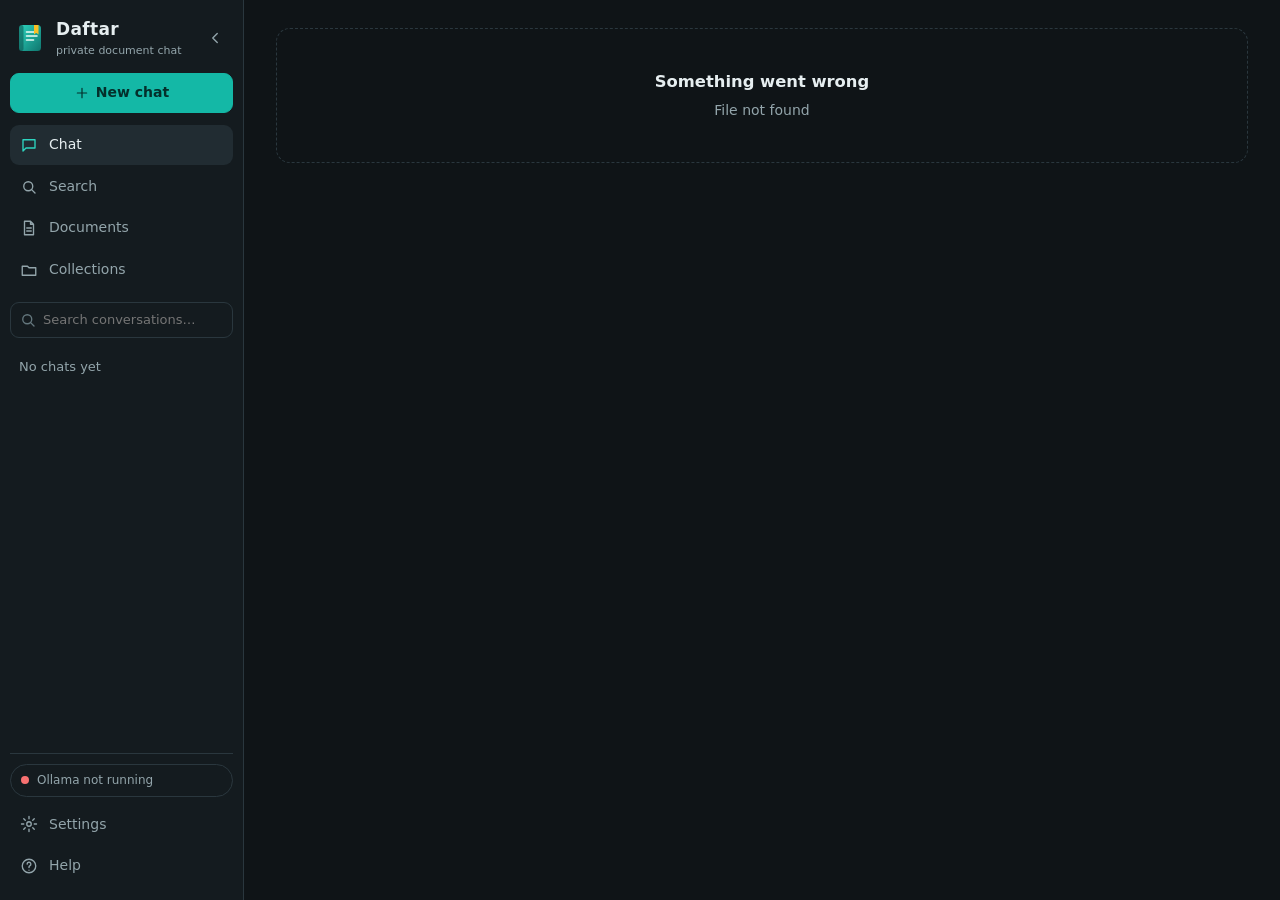
==== commit b31b4d83: "Go beyond the reference: all-collection chats, section citations, code files Each change measured (s" ====
--- a/daftar/static/index.html
+++ b/daftar/static/index.html
@@ -36,7 +36,7 @@
 </div>
 <div id="modal" class="modal" hidden><div class="modal-box" id="modalBox" role="dialog" aria-modal="true"></div></div>
 <div id="toast" class="toast" hidden></div>
-<input type="file" id="filePick" multiple accept=".pdf,.docx,.txt,.md,.markdown,.csv" hidden>
+<input type="file" id="filePick" multiple accept=".c,.cpp,.cs,.css,.csv,.dart,.docx,.go,.h,.hpp,.htm,.html,.ini,.ipynb,.java,.js,.json,.jsx,.kt,.log,.lua,.m,.markdown,.md,.mjs,.pdf,.php,.ps1,.py,.r,.rb,.rs,.rst,.scala,.scss,.sh,.sql,.swift,.toml,.ts,.tsx,.txt,.vue,.xml,.yaml,.yml" hidden>
 <script src="app.js"></script>
 </body>
 </html>
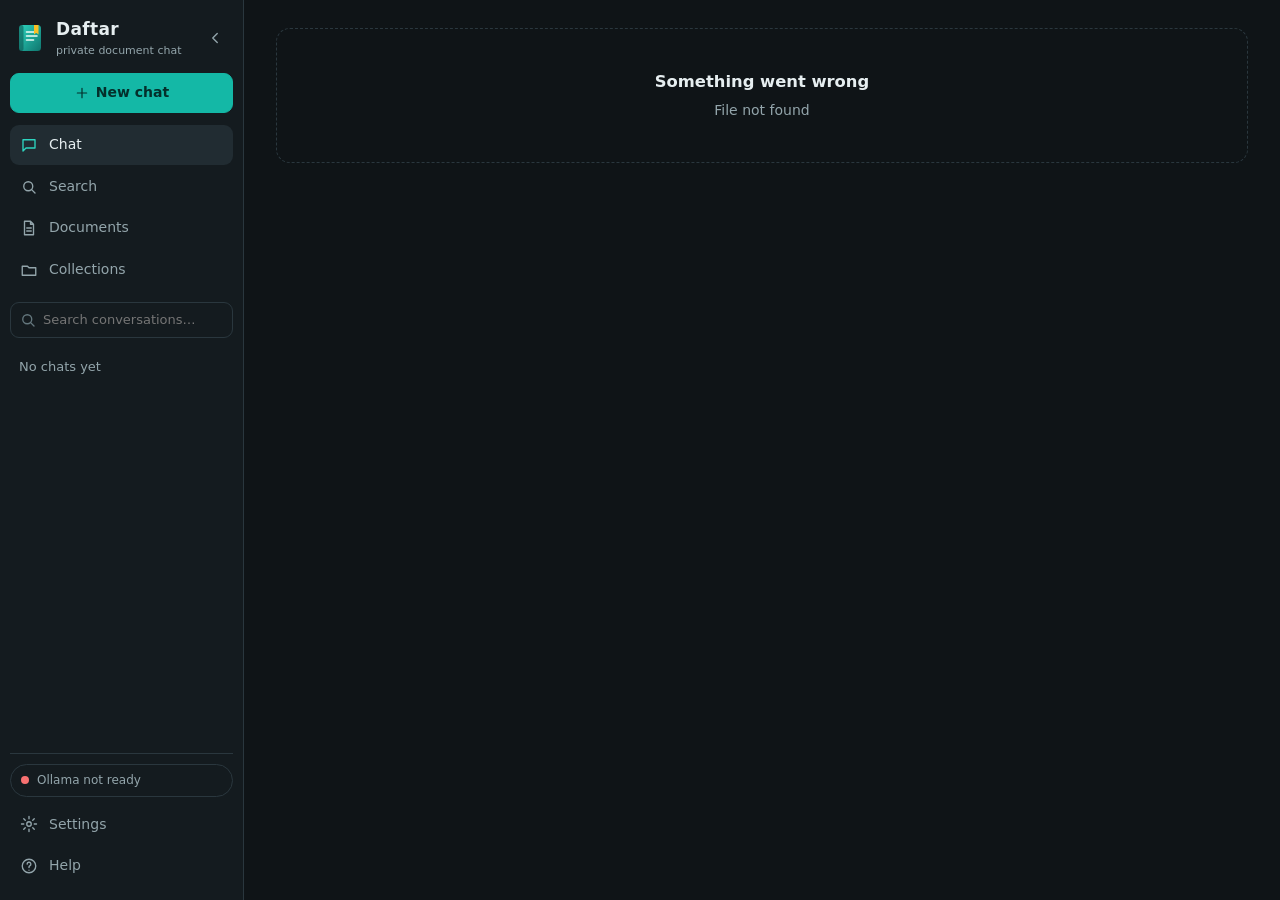
==== commit 60c22f72: "Harden the built-in engine: API key, orphan cleanup, log rotation, packaging" ====
--- a/daftar/static/index.html
+++ b/daftar/static/index.html
@@ -25,7 +25,7 @@
     <div class="chat-search"><svg viewBox="0 0 24 24"><circle cx="11" cy="11" r="6"/><path d="M20 20l-4.5-4.5"/></svg><input id="chatSearch" type="search" placeholder="Search conversations…"></div>
     <div class="chat-list" id="chatList"></div>
     <div class="side-foot">
-      <div id="statusPill" class="pill" title="">Checking Ollama…</div>
+      <div id="statusPill" class="pill" title="">Checking AI engine…</div>
       <nav class="nav">
         <button data-view="settings" title="Settings"><svg viewBox="0 0 24 24"><circle cx="12" cy="12" r="3"/><path d="M12 2v3M12 19v3M2 12h3M19 12h3M5 5l2 2M17 17l2 2M5 19l2-2M17 7l2-2"/></svg><span>Settings</span></button>
         <button data-view="help" title="Help"><svg viewBox="0 0 24 24"><circle cx="12" cy="12" r="9"/><path d="M9.5 9.5a2.5 2.5 0 1 1 3.5 2.3c-.6.3-1 .9-1 1.6V14M12 17.5v.01"/></svg><span>Help</span></button>
--- a/daftar/static/app.css
+++ b/daftar/static/app.css
@@ -194,8 +194,13 @@
 .composer textarea { flex: 1; resize: none; border: 0; background: none; padding: 6px 0; max-height: 200px; outline: none; }
 .composer .note { max-width: 860px; margin: 6px auto 0; font-size: 11.5px; color: var(--faint); }
 .hero { margin: auto; text-align: center; max-width: 580px; color: var(--muted); }
+.hero.setup { max-width: 680px; }
 .hero img { width: 60px; height: 60px; }
 .hero h2 { color: var(--text); margin: 12px 0 6px; }
+.setup-step { display: flex; align-items: flex-start; gap: 10px; padding: 10px 0; border-bottom: 1px solid var(--line); }
+.setup-step:last-of-type { border-bottom: 0; }
+.setup-step-body { flex: 1; min-width: 0; }
+.setup-step-body .hint { margin-top: 3px; }
 .suggest { display: flex; gap: 8px; flex-wrap: wrap; justify-content: center; margin-top: 16px; }
 
 /* ---------- search ---------- */
